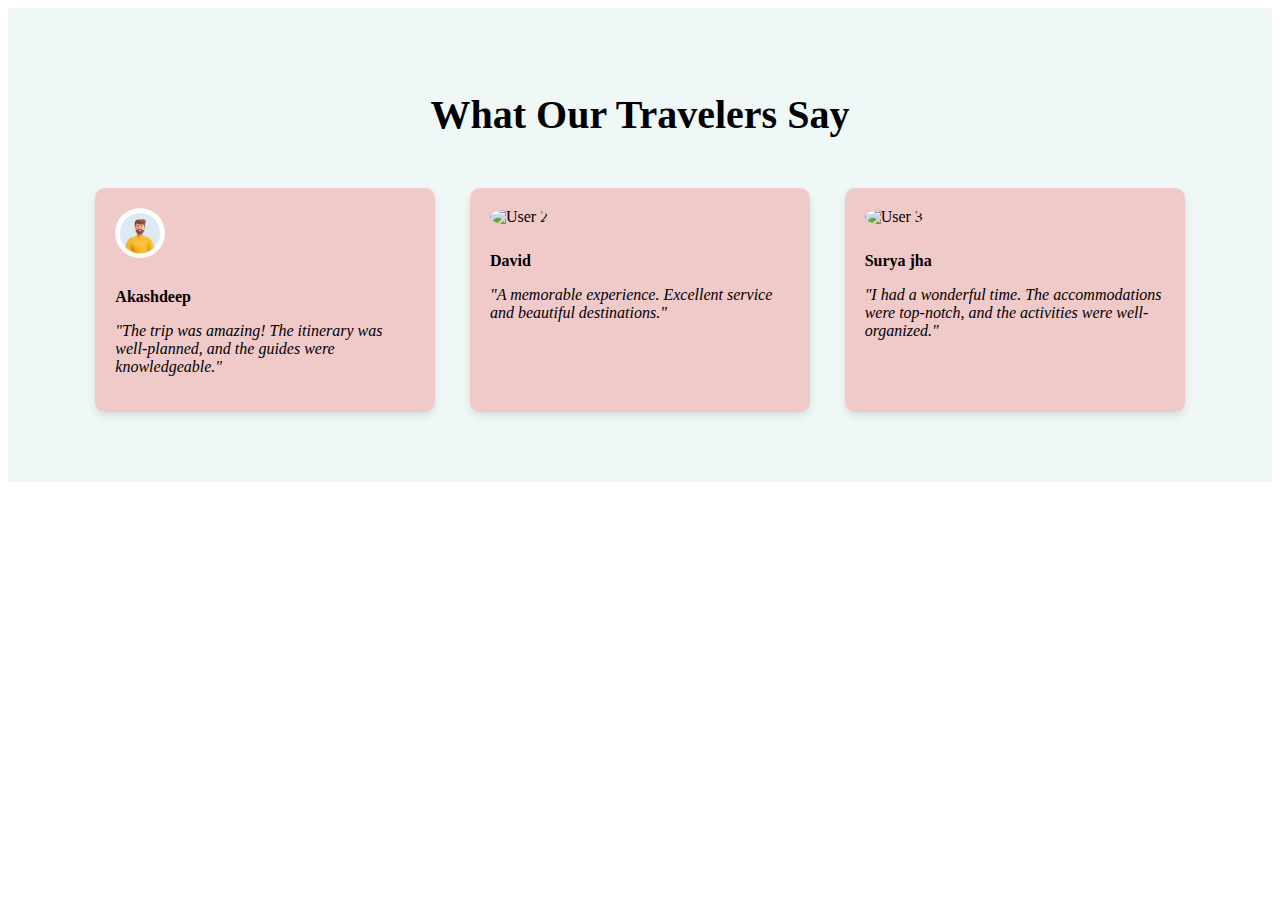
==== community.html @ e79239f1 "Add files via upload" ====
<!DOCTYPE html>
<html lang="en">
<head>
    <meta charset="UTF-8">
    <title>Community</title>
    <link rel="stylesheet" href="community.css">
</head>
<body>
    <section class="community-section">
        <h2>What Our Travelers Say</h2>
        <div class="testimonial-container">
            <div class="testimonial">
                <img src="user1.jpg" alt="User 1">
                <p class="user-name">Akashdeep</p>
                <p class="user-review">"The trip was amazing! The itinerary was well-planned, and the guides were knowledgeable."</p>
            </div>
            <div class="testimonial">
                <img src="images/user2.jpg" alt="User 2">
                <p class="user-name">David</p>
                <p class="user-review">"A memorable experience. Excellent service and beautiful destinations."</p>
            </div>
            <div class="testimonial">
                <img src="images/user3.jpg" alt="User 3">
                <p class="user-name">Surya jha</p>
                <p class="user-review">"I had a wonderful time. The accommodations were top-notch, and the activities were well-organized."</p>
            </div>
        </div>
    </section>
</body>
</html>
---- community.css ----
.community-section {
    padding: 50px;
    background-color: rgba(210, 231, 233, 0.349);
    text-align: center;
}

.community-section h2 {
    font-size: 40px;
    margin-bottom: 50px;
}

.testimonial-container {
    display: flex;
    justify-content: space-around;
    margin: 20px;
}

.testimonial {
    background-color: rgba(241, 152, 152, 0.489);
    padding: 20px;
    border-radius: 10px;
    box-shadow: 0 4px 8px rgba(0, 0, 0, 0.1);
    max-width: 300px;
    text-align: left;
}
.testimonial:hover {
    transform: scale(1.08);
}
.testimonial img {
    width: 50px;
    height: 50px;
    border-radius: 50%;
    margin-bottom: 10px;
}

.user-name {
    font-weight: bold;
    margin-bottom: 5px;
}

.user-review {
    font-style: italic;
}
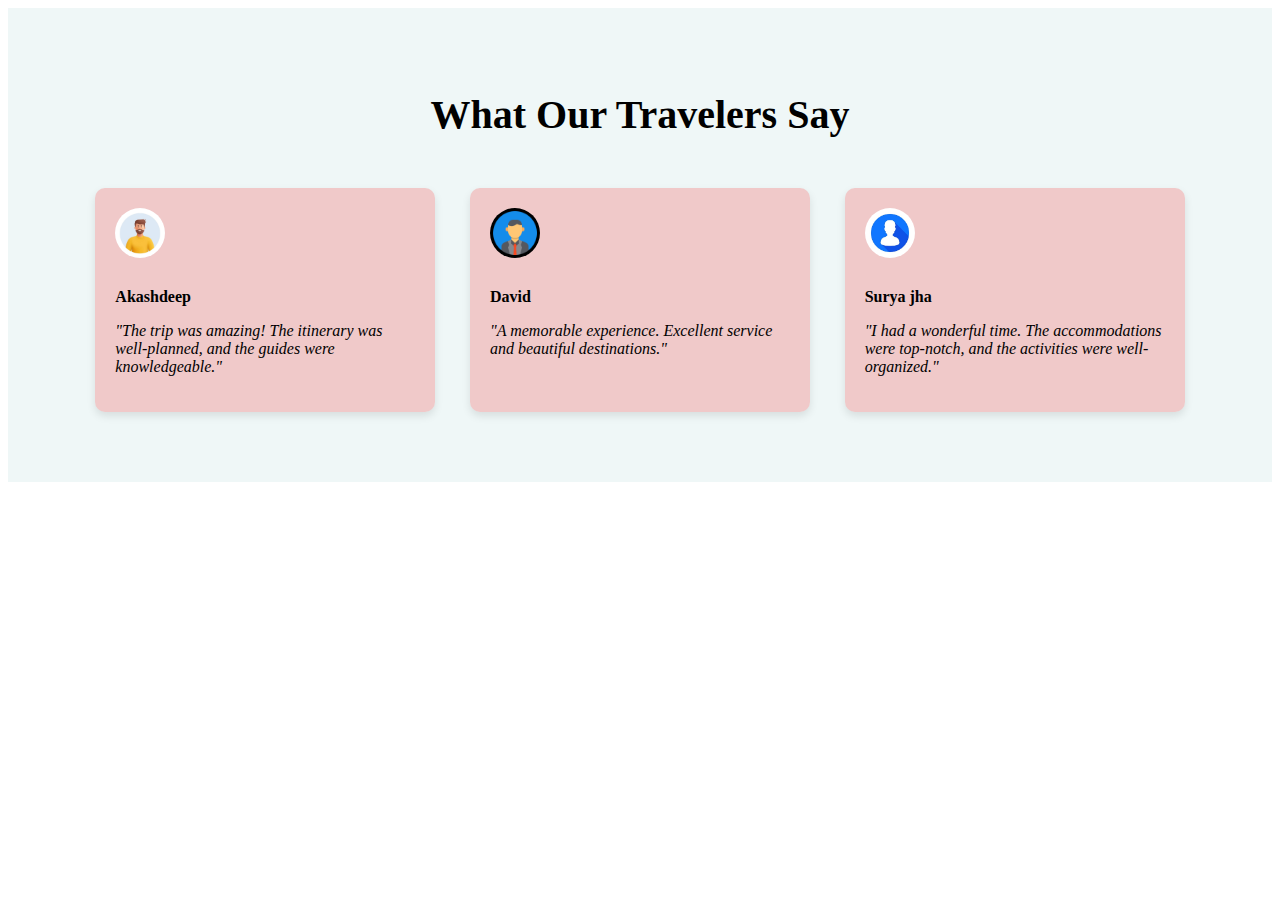
==== commit f68ac45e: "Update community.html" ====
--- a/community.html
+++ b/community.html
@@ -15,16 +15,16 @@
                 <p class="user-review">"The trip was amazing! The itinerary was well-planned, and the guides were knowledgeable."</p>
             </div>
             <div class="testimonial">
-                <img src="images/user2.jpg" alt="User 2">
+                <img src="user2.jpg" alt="User 2">
                 <p class="user-name">David</p>
                 <p class="user-review">"A memorable experience. Excellent service and beautiful destinations."</p>
             </div>
             <div class="testimonial">
-                <img src="images/user3.jpg" alt="User 3">
+                <img src="user3.jpg" alt="User 3">
                 <p class="user-name">Surya jha</p>
                 <p class="user-review">"I had a wonderful time. The accommodations were top-notch, and the activities were well-organized."</p>
             </div>
         </div>
     </section>
 </body>
-</html>+</html>
